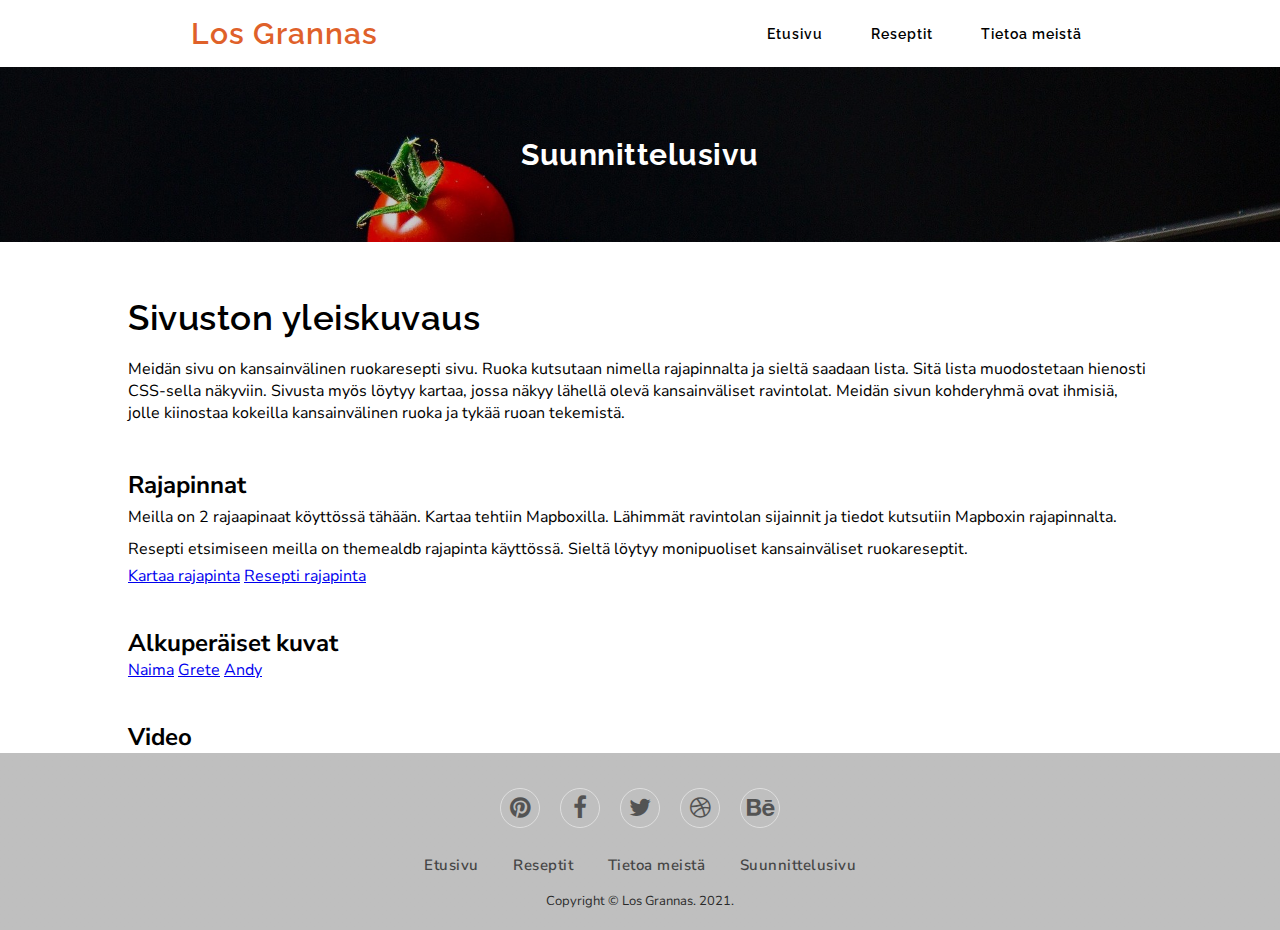
==== piilosivu.html @ 1188e4ca "Update piilosivu.html" ====
<!DOCTYPE html>
<html lang="fi">

<head>
    <meta charset="UTF-8">
    <meta http-equiv="X-UA-Compatible" content="IE=edge,chrome=1">
    <meta name="viewport" content="width=device-width, initial-scale=1.0">
    <title>Los Grannas - Ruokasivu</title>

    <!-- Icons -->
    <link rel="stylesheet" href="https://fonts.googleapis.com/icon?family=Material+Icons">
    <link rel="stylesheet" href="https://cdnjs.cloudflare.com/ajax/libs/font-awesome/4.7.0/css/font-awesome.min.css">

    <!-- Google Fonts -->
    <link rel="preconnect" href="https://fonts.googleapis.com">
    <link rel="preconnect" href="https://fonts.gstatic.com" crossorigin>
    <link href="https://fonts.googleapis.com/css2?family=Nunito+Sans:wght@300&family=Raleway:wght@300;700&display=swap"
        rel="stylesheet">

    <link href="lightbox2-2.11.3/dist/css/lightbox.css" rel="stylesheet">
    <link rel="stylesheet" type="text/css" href="css/piilosivu.css">
    <link rel="stylesheet" type="text/css" href="css/nav.css">
    <link rel="stylesheet" type="text/css" href="css/footer.css" />

</head>

<body>

    <!-- Navigation section -->
    <nav class="navbar">
        <header class="logo">Los Grannas</header>

        <a href="#" class="toggle-button">
            <div class="bar"></div>
            <div class="bar"></div>
            <div class="bar"></div>
        </a>

        <section class="navbar-links">
            <ul>
                <li><a href="index.html">Etusivu</a></li>
                <li><a href="resepti.html">Reseptit</a></li>
                <li><a href="tietoa_meista.html">Tietoa meistä</a></li>
            </ul>
        </section>
    </nav>

    <!-- Pääkuva -->
    <section class="banner-area">
        <section class="content-area">
            <section class="content">
                <h2>Suunnittelusivu</h2>
            </section>
        </section>
    </section>

    <main>
        <!-- Aloituskappale -->
        <section class="aloitus">
            <h1>Sivuston yleiskuvaus</h1>
            <p>
                Meidän sivu on kansainvälinen ruokaresepti sivu.
                Ruoka kutsutaan nimella rajapinnalta ja sieltä saadaan lista.
                Sitä lista muodostetaan hienosti CSS-sella näkyviin. Sivusta myös
                löytyy kartaa, jossa näkyy lähellä olevä kansainväliset ravintolat.
                Meidän sivun kohderyhmä ovat ihmisiä, jolle kiinostaa kokeilla
                kansainvälinen ruoka ja tykää ruoan tekemistä.
            </p>
        </section>
        <section class="aloitus">
            <h2>Rajapinnat</h2>
            <p>
                Meilla on 2 rajaapinaat köyttössä tähään. Kartaa tehtiin Mapboxilla.
                Lähimmät ravintolan sijainnit ja tiedot kutsutiin Mapboxin rajapinnalta.
            </p>
            <p>
                Resepti etsimiseen meilla on themealdb rajapinta käyttössä.
                Sieltä löytyy monipuoliset kansainväliset ruokareseptit.
            </p>

            <a href="https://docs.mapbox.com/mapbox-gl-js/api/">Kartaa rajapinta</a>
            <a href="https://www.themealdb.com/api.php">Resepti rajapinta</a>
        </section>

        <section class="aloitus">
            <h2>Alkuperäiset kuvat</h2>
            <a href="img/original img/Naima_Original.jpg">Naima</a>
            <a href="img/original img/Grete_Original.jpg">Grete</a>
            <a href="img/original img/Andy_Original.jpg">Andy</a>
        </section>

        <section class="aloitus">
            <h2>Video</h2>


        </section>


    </main>

    <!-- Footer section -->
    <footer>
        <section class="footer-content">
            <div class="some">
                <a href="https://www.pinterest.com/"><i class="fa fa-pinterest" aria-hidden="true"></i></a></li>
                <a href="https://www.facebook.com/"><i class="fa fa-facebook-f" aria-hidden="true"></i></a></li>
                <a href="https://www.twitter.com/"><i class="fa fa-twitter" aria-hidden="true"></i></a></li>
                <a href="https://dribbble.com/"><i class="fa fa-dribbble" aria-hidden="true"></i></a></li>
                <a href="https://www.behance.net/"><i class="fa fa-behance" aria-hidden="true"></i></a></li>
            </div>

            <ul class="list">
                <li>
                    <a href="index.html">Etusivu</a>
                </li>
                <li>
                    <a href="resepti.html">Reseptit</a>
                </li>
                <li>
                    <a href="tietoa_meista.html">Tietoa meistä</a>
                </li>
                <li>
                    <a href="piilosivu.html">Suunnittelusivu</a>
                </li>
            </ul>
            <p class="copyright">
                Copyright &copy; Los Grannas. 2021.
            </p>
        </section>
    </footer>
    <script src="js/nav.js"></script>
</body>

</html>
---- css/piilosivu.css ----
* {
  margin: 0px;
  padding: 0px;
  box-sizing: border-box;
}

body {
  font-family: "Nunito Sans", sans-serif;
}

.banner-area {
  width: 100%;
  height: auto;
  background: linear-gradient(rgba(0, 0, 0, 0.2), rgba(0, 0, 0, 0.2)),
    url(../img/spaghetti.jpg);
  background-repeat: no-repeat;
  background-size: cover;
  background-position: top center;
}

.content {
  text-align: center;
}
.content h2 {
  color: white;
  font-size: 30px;
  font-family: "Raleway", sans-serif;
  letter-spacing: 0.5px;
  padding: 70px;
}
.content-area {
  display: flex;
  justify-content: center;
  align-items: center;
}

h1 {
  font-family: "Raleway", sans-serif;
  font-size: 35px;
  letter-spacing: 0.5px;
  font-weight: 600;
  padding: 15px 8px;
}

/*----- Aloituskappale ----*/
.aloitus {
  width: 80%;
  margin: auto;
  text-align: left;
  padding-top: 40px;
  
}

.aloitus h1{
  padding-left: 0;
}

.aloitus p{
  padding: 5px;
   padding-left: 0;
}
---- css/nav.css ----
/* Nav styles */
.navbar {
  display: flex;
  justify-content: space-around;
  align-items: center;
  background-color: #fff;
  color: #000;
  font-family: "Raleway", sans-serif;
}

.logo {
  color: #df612a;
  font-size: 30px;
  letter-spacing: 1px;
  margin: 1rem;
  font-weight: 600;
}

.navbar-links ul {
  margin: 0;
  padding: 0;
  display: flex;
}

.navbar-links li {
  list-style: none;
}

.navbar-links li a {
  text-decoration: none;
  font-size: 14px;
  letter-spacing: 1px;
  color: #000;
  font-weight: 600;
  padding: 1.5rem;
  display: block;
}

.navbar-links a.active {
  color: #df612a;
}

.navbar-links a:hover {
  color: #df612a;
}

.toggle-button {
  position: absolute;
  top: 1.5rem;
  right: 1rem;
  display: none;
  flex-direction: column;
  justify-content: space-between;
  width: 30px;
  height: 21px;
}

.toggle-button .bar {
  height: 3px;
  width: 100%;
  background-color: #000;
  border-radius: 10px;
}

@media screen and (max-width: 658px) {
  .toggle-button {
    display: flex;
  }

  .navbar-links {
    display: none;
    width: 100%;
  }

  .navbar {
    flex-direction: column;
    align-items: flex-start;
  }

  .navbar-links ul {
    width: 100%;
    flex-direction: column;
  }

  .navbar-links li {
    text-align: center;
  }

  .navbar-links li a {
    padding: 0.5rem 1rem;
  }

  .navbar-links.active {
    display: flex;
  }
}
---- css/footer.css ----
footer {
  background: linear-gradient(
    rgba(151, 151, 151, 0.616),
    rgba(151, 151, 151, 0.616)
  );
  text-align: center;
}

.footer-content {
  margin-top: auto;
  bottom: 0;
  left: 0;
  right: 0;
  padding: 20px 0;
}

.some {
  text-align: center;
  margin-top: 15px;
  padding-bottom: 25px;
  color: rgb(0, 0, 0);
  opacity: 0.75;
}

.some a {
  font-size: 24px;
  color: inherit;
  border: 1px solid rgba(255, 255, 255, 0.89);
  width: 40px;
  height: 40px;
  line-height: 38px;
  display: inline-block;
  text-align: center;
  border-radius: 50%;
  margin: 0 8px;
  opacity: 0.75;
}

.some a:hover {
  opacity: 0.5;
}

.footer-content ul {
  margin-top: 0;
  padding: 0;
  list-style-type: none;
  font-size: 15px;
  letter-spacing: 0.5px;
  font-weight: 600;
  line-height: 1.6;
  margin-bottom: 0;
  text-align: center;
  opacity: 0.8;
}

.footer-content ul li a {
  color: inherit;
  text-decoration: none;
  opacity: 0.8;
}

.footer-content ul li {
  display: inline-block;
  padding: 0 15px;
}

.footer-content ul li a:hover {
  color: #df612a;
}

.footer-content .copyright {
  margin-top: 15px;
  text-align: center;
  font-size: 13px;
  font-family: "Nunito Sans", sans-serif;
  opacity: 0.79;
}
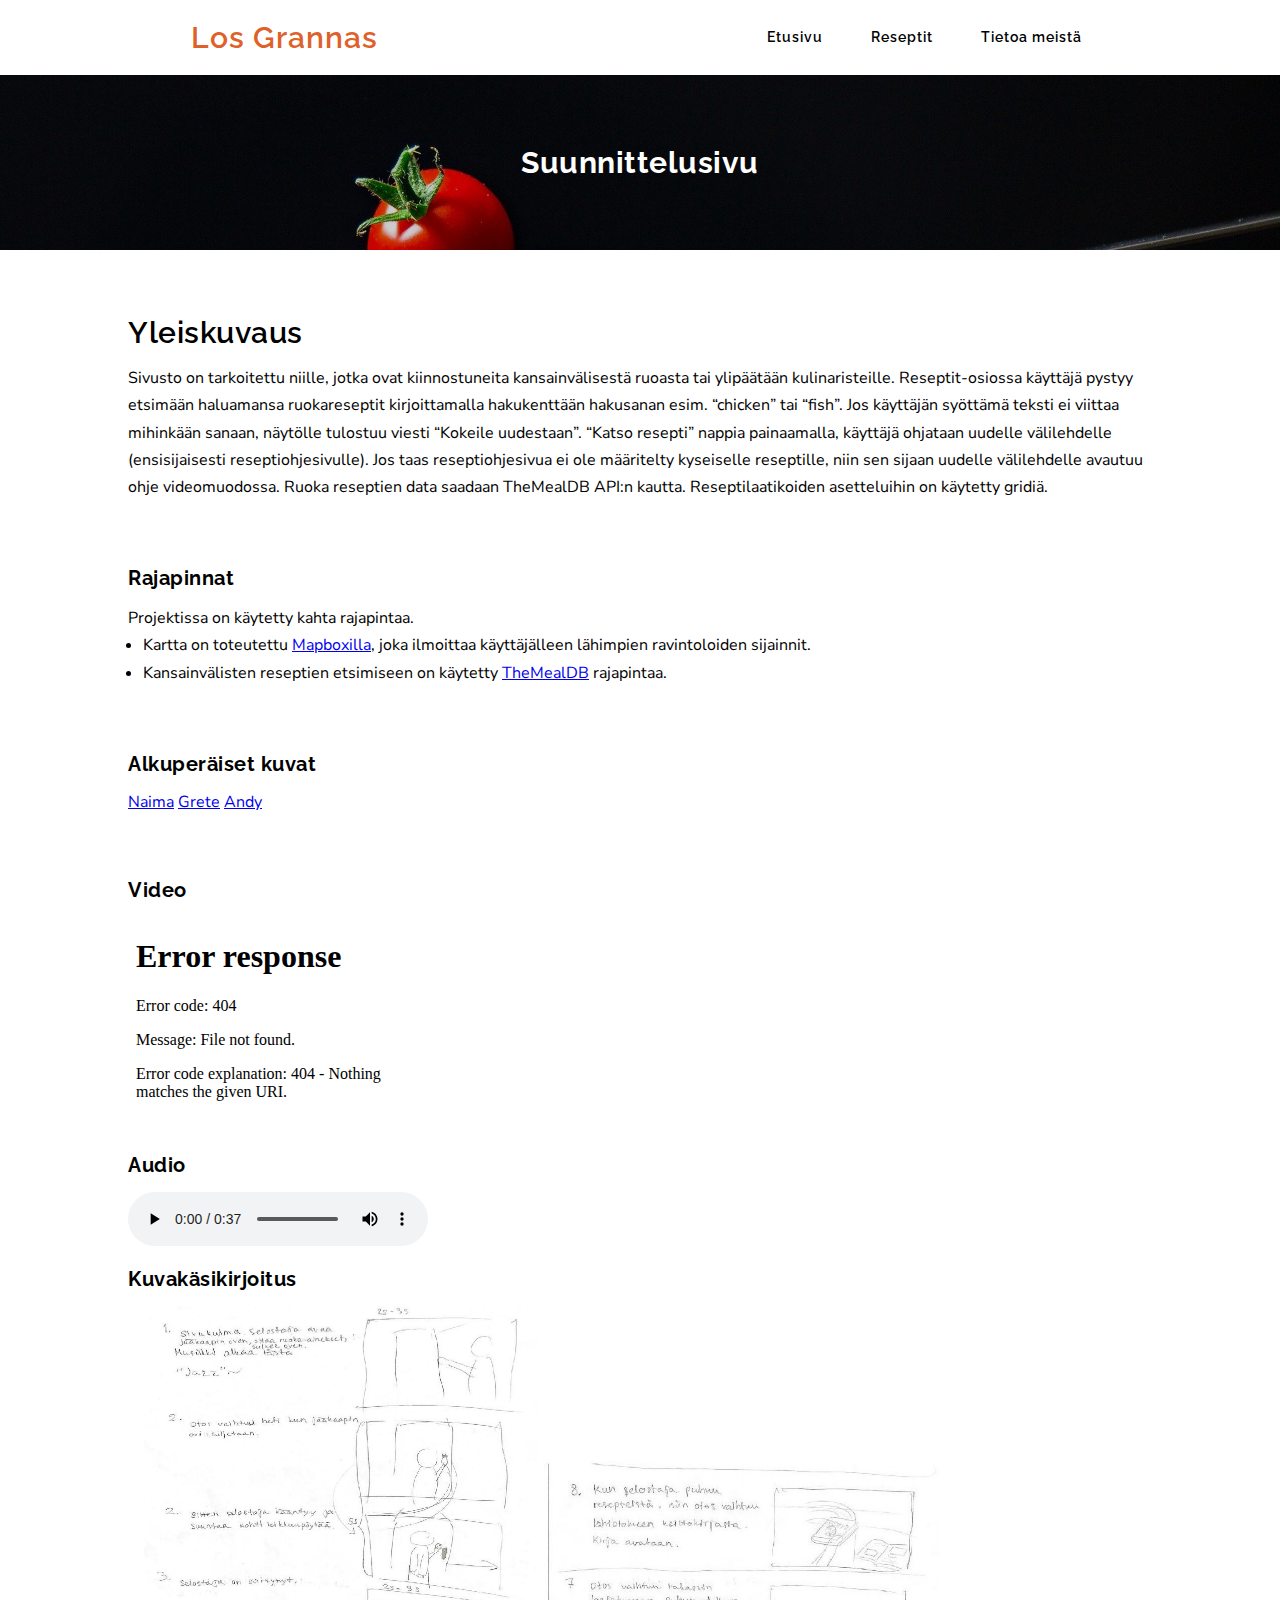
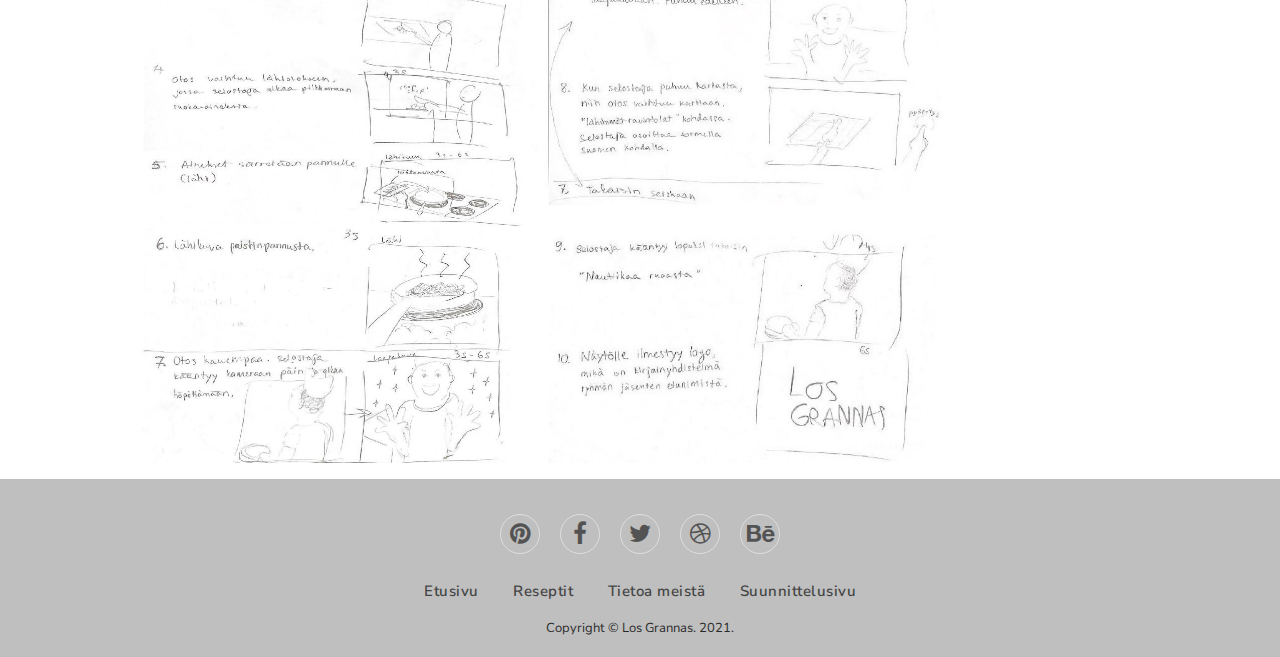
==== commit 7c3058d5: "piilosivu updated" ====
--- a/piilosivu.html
+++ b/piilosivu.html
@@ -57,29 +57,37 @@
     <main>
         <!-- Aloituskappale -->
         <section class="aloitus">
-            <h1>Sivuston yleiskuvaus</h1>
+            <h1>Yleiskuvaus</h1>
             <p>
-                Meidän sivu on kansainvälinen ruokaresepti sivu.
-                Ruoka kutsutaan nimella rajapinnalta ja sieltä saadaan lista.
-                Sitä lista muodostetaan hienosti CSS-sella näkyviin. Sivusta myös
-                löytyy kartaa, jossa näkyy lähellä olevä kansainväliset ravintolat.
-                Meidän sivun kohderyhmä ovat ihmisiä, jolle kiinostaa kokeilla
-                kansainvälinen ruoka ja tykää ruoan tekemistä.
+                Sivusto on tarkoitettu niille, jotka ovat kiinnostuneita kansainvälisestä ruoasta tai ylipäätään
+                kulinaristeille.
+                Reseptit-osiossa käyttäjä pystyy etsimään haluamansa ruokareseptit kirjoittamalla hakukenttään hakusanan
+                esim. “chicken”
+                tai “fish”. Jos käyttäjän syöttämä teksti ei viittaa mihinkään sanaan, näytölle tulostuu viesti “Kokeile
+                uudestaan”.
+                “Katso resepti” nappia painaamalla, käyttäjä ohjataan uudelle välilehdelle (ensisijaisesti
+                reseptiohjesivulle). Jos taas
+                reseptiohjesivua ei ole määritelty kyseiselle reseptille, niin sen sijaan uudelle välilehdelle avautuu
+                ohje
+                videomuodossa. Ruoka reseptien data saadaan TheMealDB API:n kautta. Reseptilaatikoiden asetteluihin on
+                käytetty gridiä.
+
             </p>
         </section>
         <section class="aloitus">
             <h2>Rajapinnat</h2>
-            <p>
-                Meilla on 2 rajaapinaat köyttössä tähään. Kartaa tehtiin Mapboxilla.
-                Lähimmät ravintolan sijainnit ja tiedot kutsutiin Mapboxin rajapinnalta.
-            </p>
-            <p>
-                Resepti etsimiseen meilla on themealdb rajapinta käyttössä.
-                Sieltä löytyy monipuoliset kansainväliset ruokareseptit.
-            </p>
-
-            <a href="https://docs.mapbox.com/mapbox-gl-js/api/">Kartaa rajapinta</a>
-            <a href="https://www.themealdb.com/api.php">Resepti rajapinta</a>
+            <p>Projektissa on käytetty kahta rajapintaa.</p>
+            <ul>
+                <li>Kartta on toteutettu <a href="https://docs.mapbox.com/mapbox-gl-js/api/">Mapboxilla</a>, joka
+                    ilmoittaa
+                    käyttäjälleen
+                    lähimpien
+                    ravintoloiden sijainnit.</li>
+                <li>
+                    Kansainvälisten reseptien etsimiseen on käytetty <a
+                        href="https://www.themealdb.com/api.php">TheMealDB</a>
+                    rajapintaa.</li>
+            </ul>
         </section>
 
         <section class="aloitus">
@@ -91,11 +99,19 @@
 
         <section class="aloitus">
             <h2>Video</h2>
-
-
+            <iframe width="auto" height="215" src="video/versio1.mp4" title="YouTube video player" frameborder="0"
+                allow="accelerometer; autoplay; clipboard-write; encrypted-media; gyroscope; picture-in-picture"
+                allowfullscreen></iframe>
+            <h2>Audio</h2>
+            <audio controls="">
+                <source src="piilo/video_aani.m4a" type="audio/mpeg">
+            </audio>
+            <h2>Kuvakäsikirjoitus</h2>
+            <figure>
+                <img src="piilo/Kuvakasikirjoitus1 rajattu.jpg" alt=""><img src="piilo/Kuvakasikirjoitus2 rajattu.jpg"
+                    alt="">
+            </figure>
         </section>
-
-
     </main>
 
     <!-- Footer section -->
--- a/css/piilosivu.css
+++ b/css/piilosivu.css
@@ -47,15 +47,42 @@
   width: 80%;
   margin: auto;
   text-align: left;
-  padding-top: 40px;
-  
+  padding-top: 50px;
 }
 
-.aloitus h1{
+.aloitus h1 {
   padding-left: 0;
+  font-size: 30px;
 }
 
-.aloitus p{
-  padding: 5px;
-   padding-left: 0;
-}+.aloitus h2 {
+  font-family: "Raleway", sans-serif;
+  padding: 15px 8px;
+  padding-left: 0;
+  letter-spacing: 0.5px;
+  font-size: 20px;
+}
+
+.aloitus p {
+  margin: auto;
+  line-height: 1.7em;
+}
+
+ul {
+  padding-left: 15px;
+}
+
+li {
+  padding-left: 0;
+  line-height: 1.7em;
+}
+
+figure {
+  padding-bottom: 10px;
+}
+
+img {
+  max-width: 40%;
+  width: auto;
+  height: auto;
+}
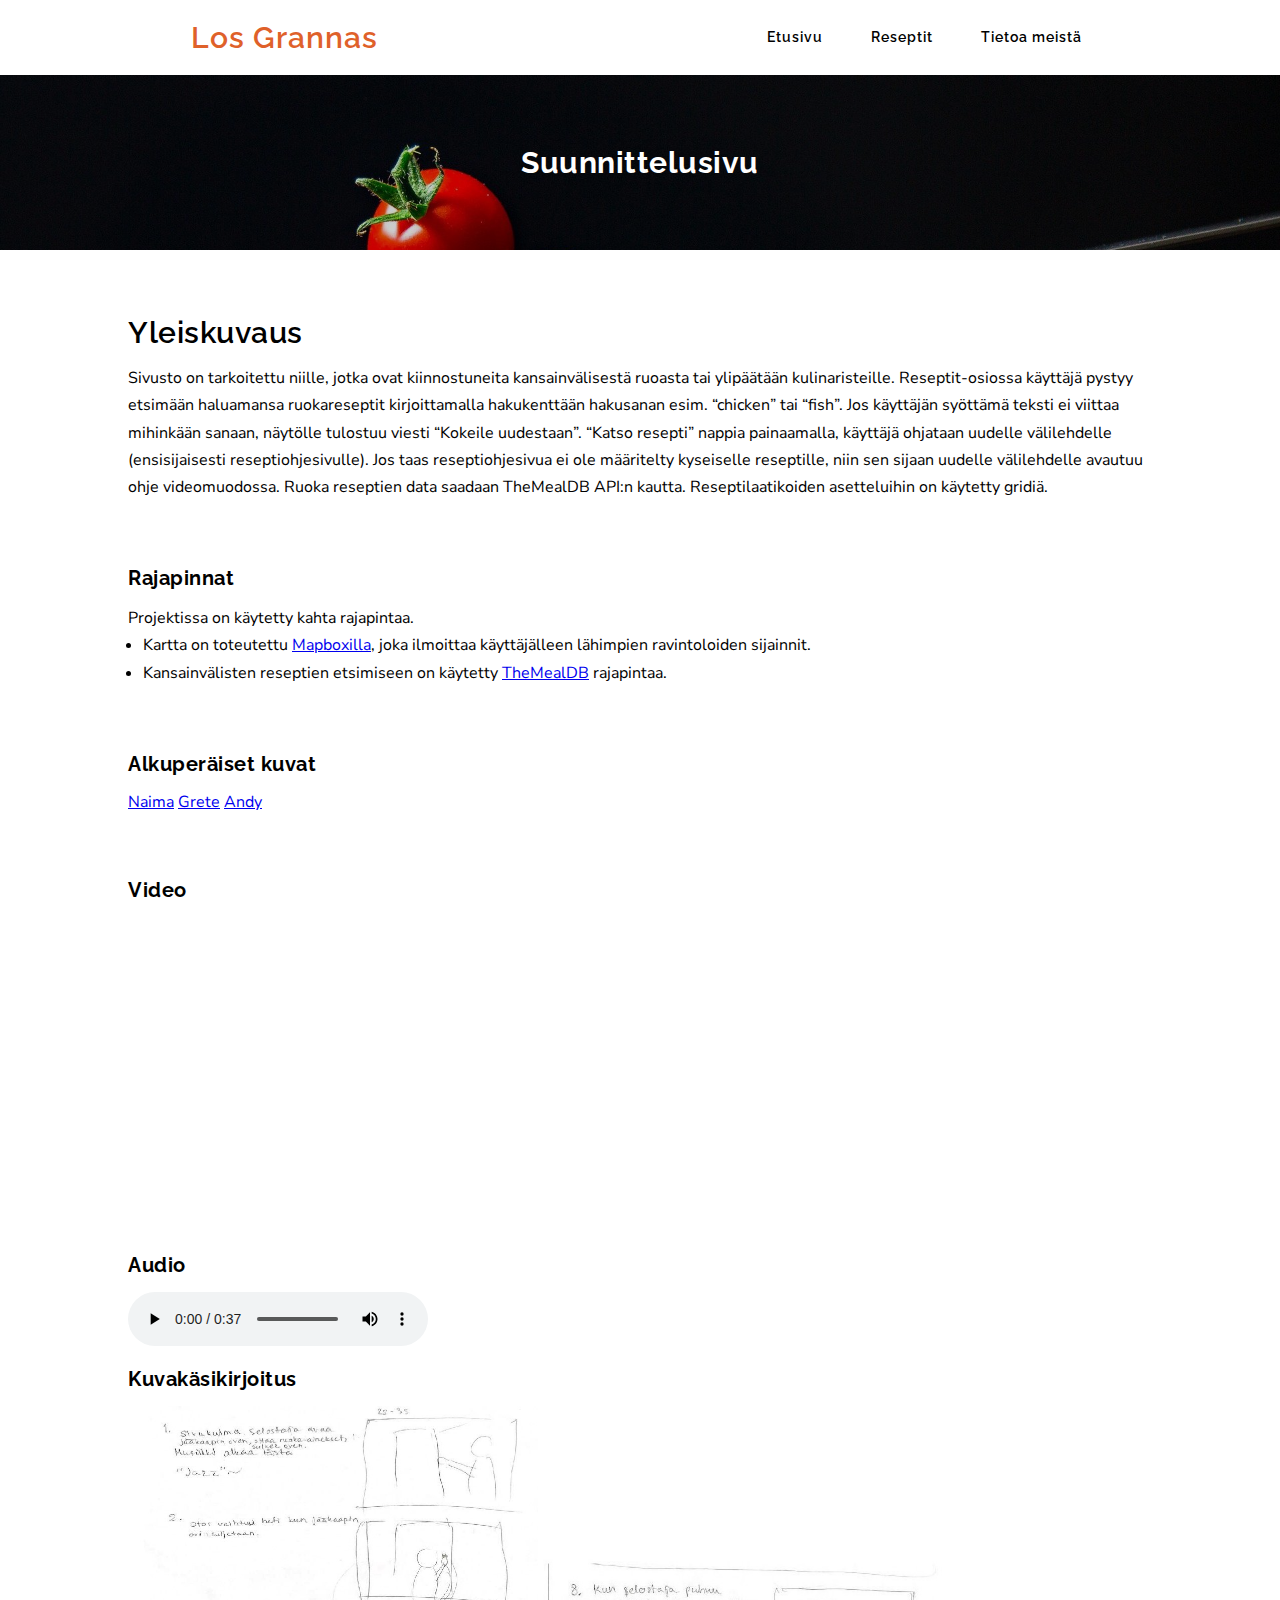
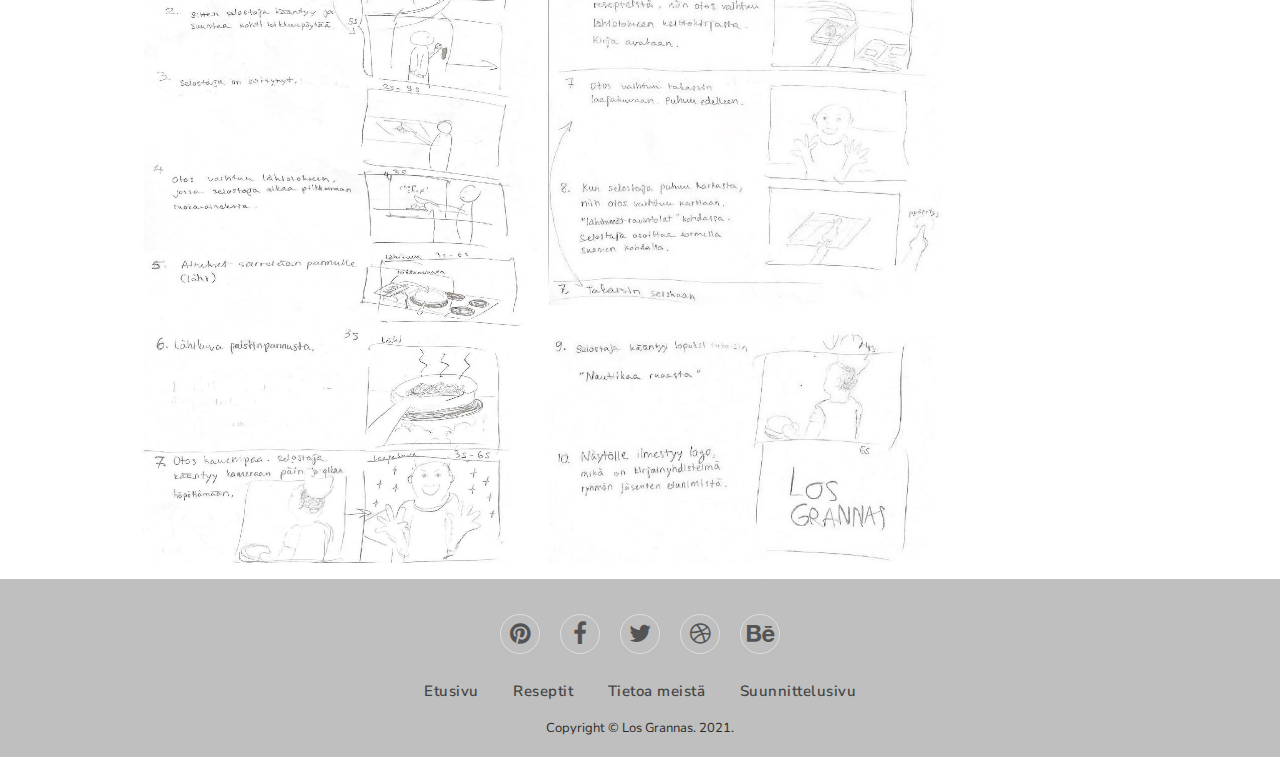
==== commit 1e616b24: "video added" ====
--- a/piilosivu.html
+++ b/piilosivu.html
@@ -99,7 +99,8 @@
 
         <section class="aloitus">
             <h2>Video</h2>
-            <iframe width="auto" height="215" src="video/versio1.mp4" title="YouTube video player" frameborder="0"
+            <iframe width="560" height="315" src="https://www.youtube.com/embed/qBYG0OqH1C0"
+                title="YouTube video player" frameborder="0"
                 allow="accelerometer; autoplay; clipboard-write; encrypted-media; gyroscope; picture-in-picture"
                 allowfullscreen></iframe>
             <h2>Audio</h2>
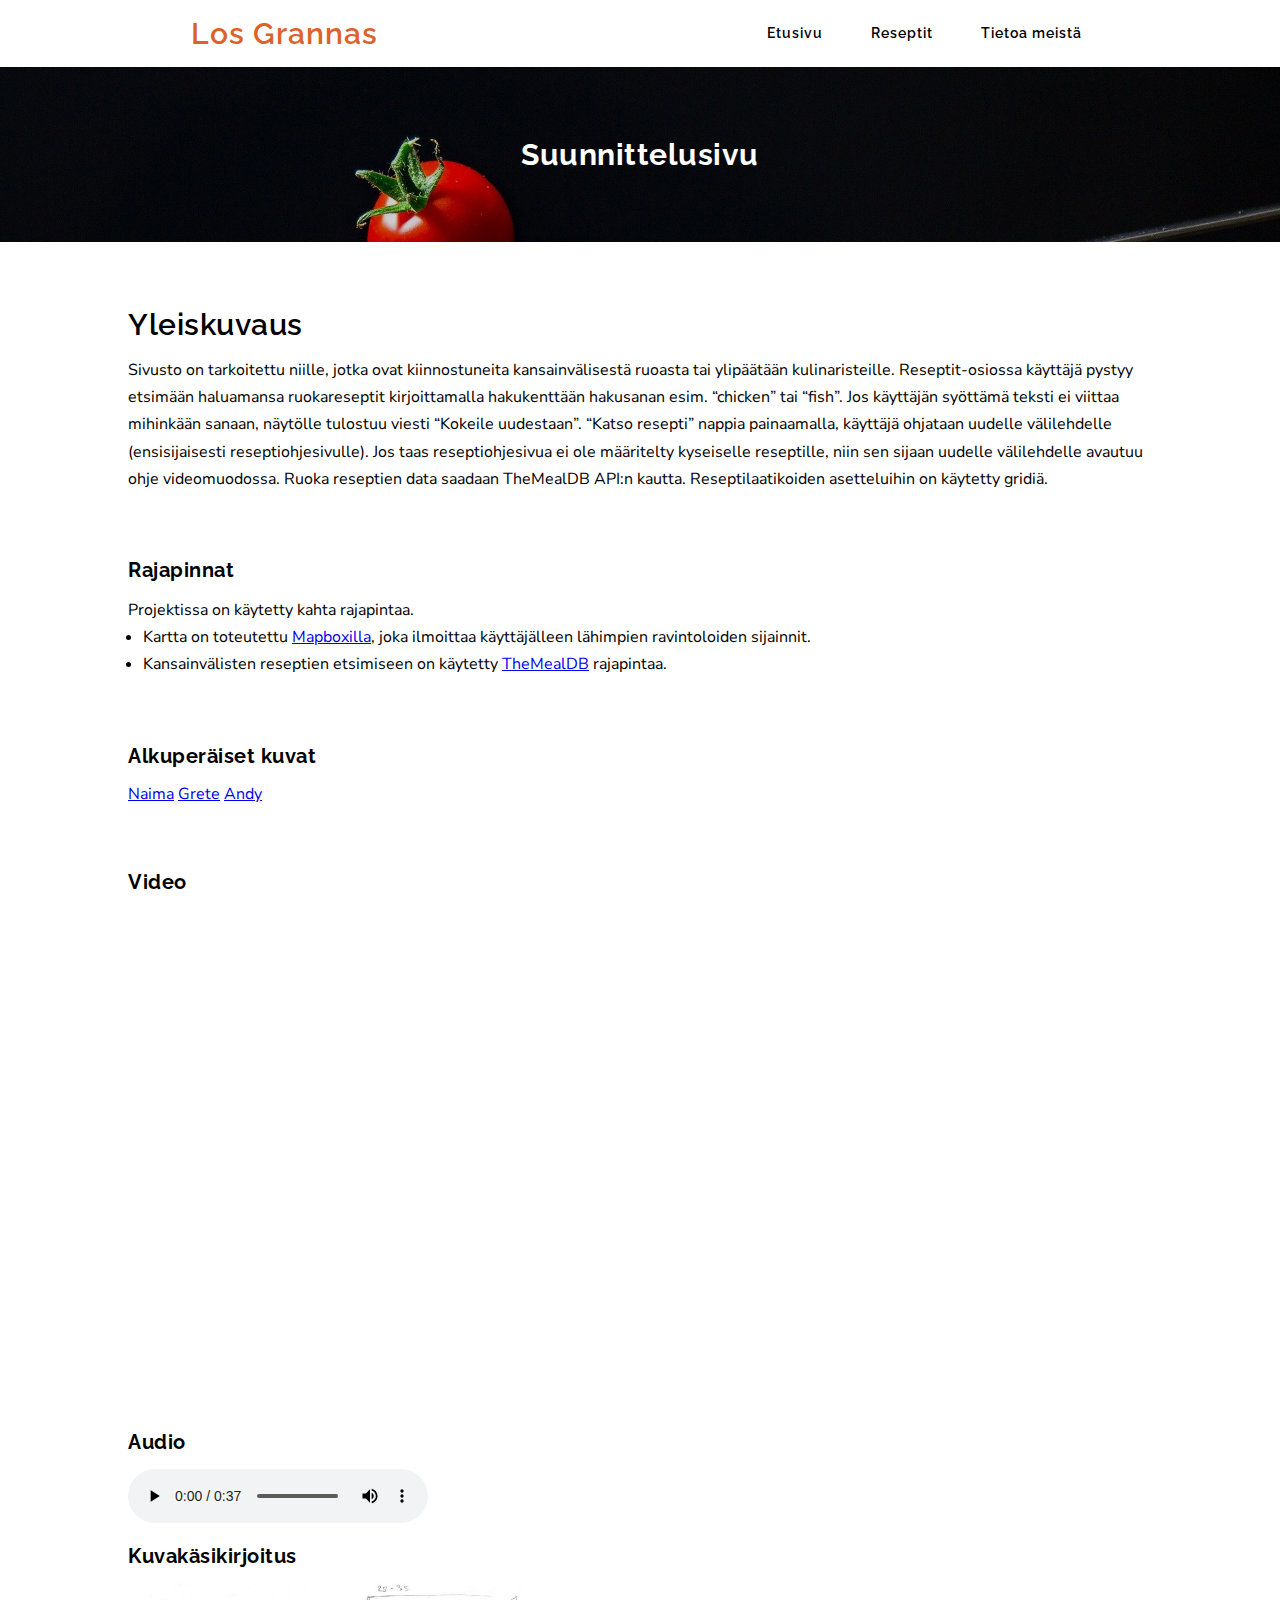
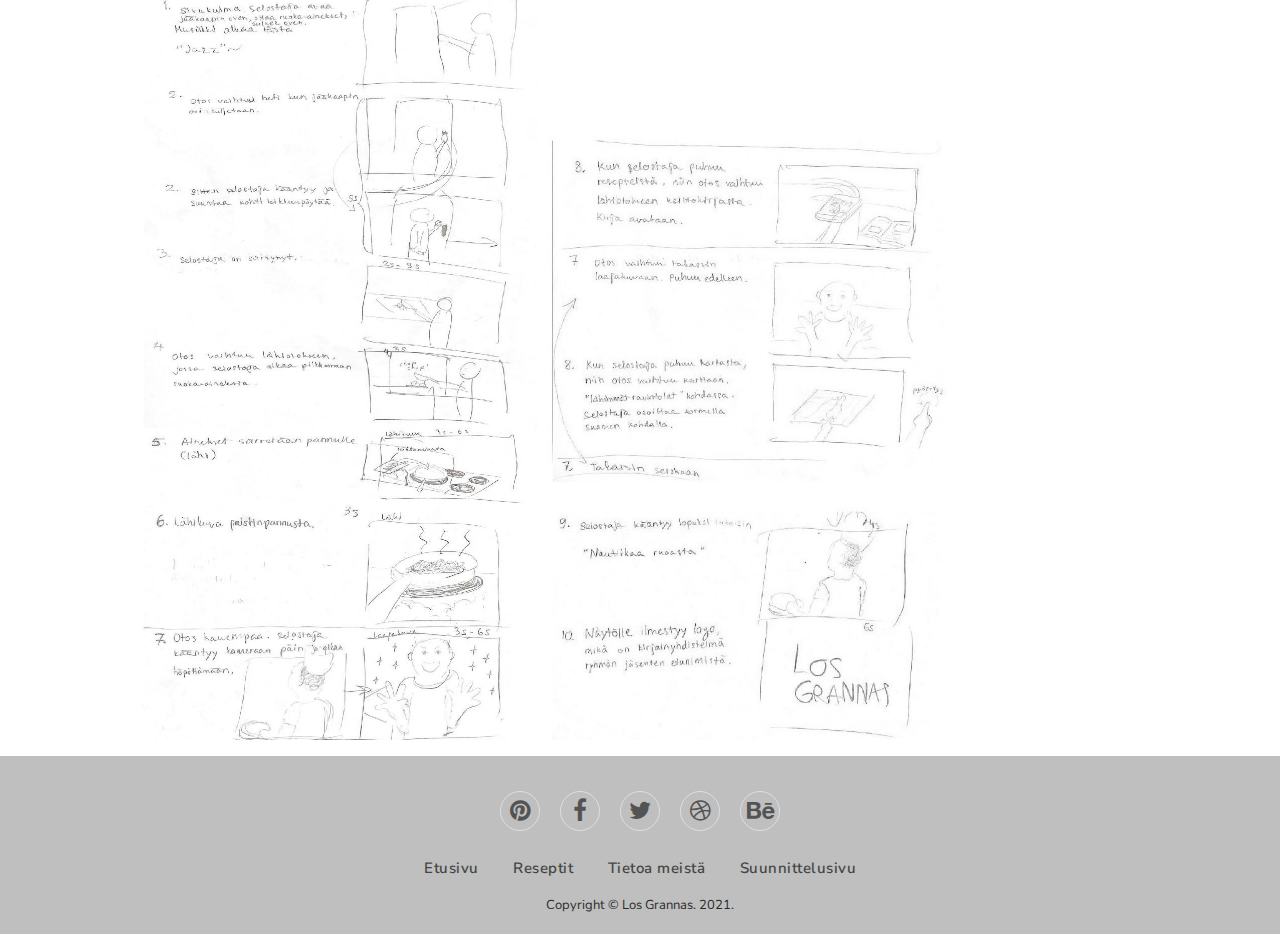
==== commit 00d14469: "small changes done" ====
--- a/piilosivu.html
+++ b/piilosivu.html
@@ -99,8 +99,8 @@
 
         <section class="aloitus">
             <h2>Video</h2>
-            <iframe width="560" height="315" src="https://www.youtube.com/embed/qBYG0OqH1C0"
-                title="YouTube video player" frameborder="0"
+            <iframe style="width: 100%;  height:500px; max-width: 1000px;"
+                src="https://www.youtube.com/embed/qBYG0OqH1C0" title="YouTube video player" frameborder="0"
                 allow="accelerometer; autoplay; clipboard-write; encrypted-media; gyroscope; picture-in-picture"
                 allowfullscreen></iframe>
             <h2>Audio</h2>
@@ -109,8 +109,12 @@
             </audio>
             <h2>Kuvakäsikirjoitus</h2>
             <figure>
-                <img src="piilo/Kuvakasikirjoitus1 rajattu.jpg" alt=""><img src="piilo/Kuvakasikirjoitus2 rajattu.jpg"
-                    alt="">
+                <a href="/piilo/Kuvakasikirjoitus1 rajattu.jpg"><img src="piilo/Kuvakasikirjoitus1 rajattu.jpg"
+                        alt=""></a>
+                <a href="/piilo/Kuvakasikirjoitus2 rajattu.jpg">
+                    <img src="piilo/Kuvakasikirjoitus2 rajattu.jpg" alt="">
+                </a>
+
             </figure>
         </section>
     </main>
--- a/css/piilosivu.css
+++ b/css/piilosivu.css
@@ -86,3 +86,4 @@
   width: auto;
   height: auto;
 }
+
--- a/css/nav.css
+++ b/css/nav.css
@@ -33,7 +33,7 @@
   color: #000;
   font-weight: 600;
   padding: 1.5rem;
-  display: block;
+  display: inline;
 }
 
 .navbar-links a.active {
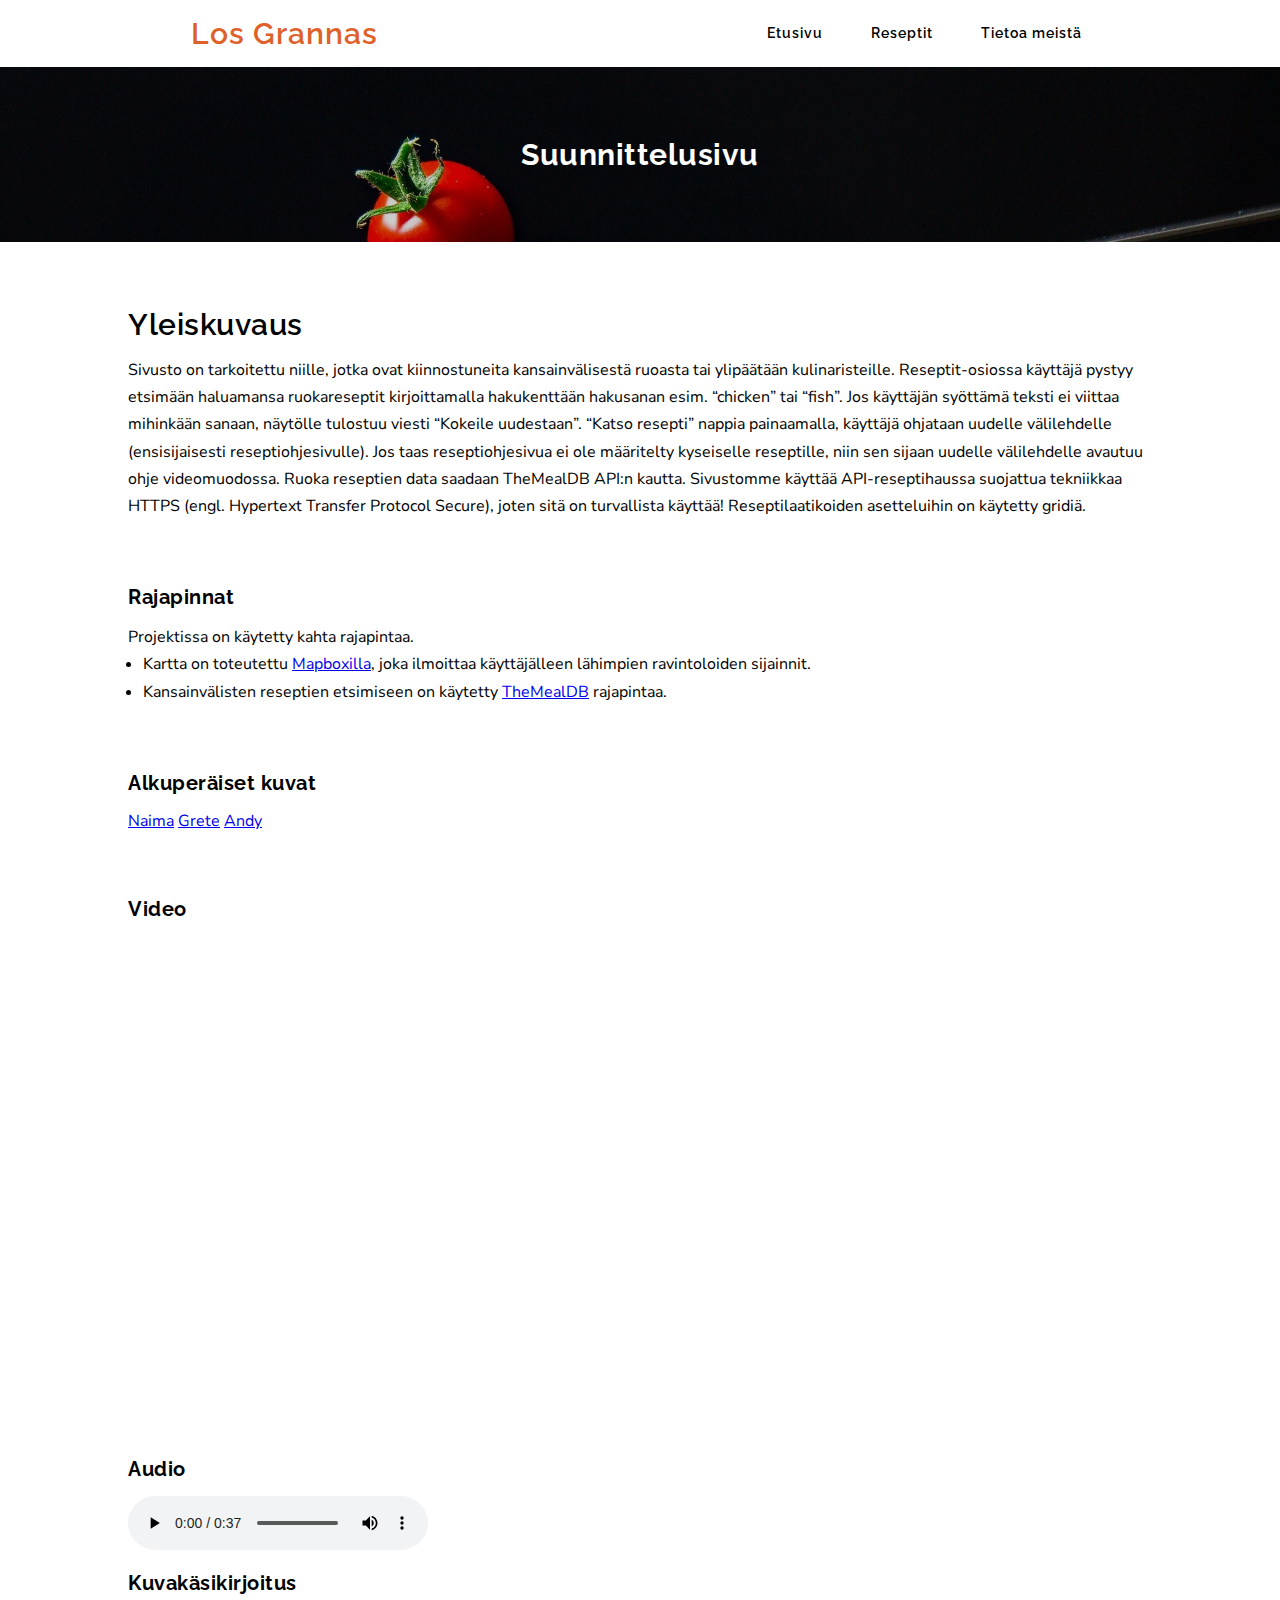
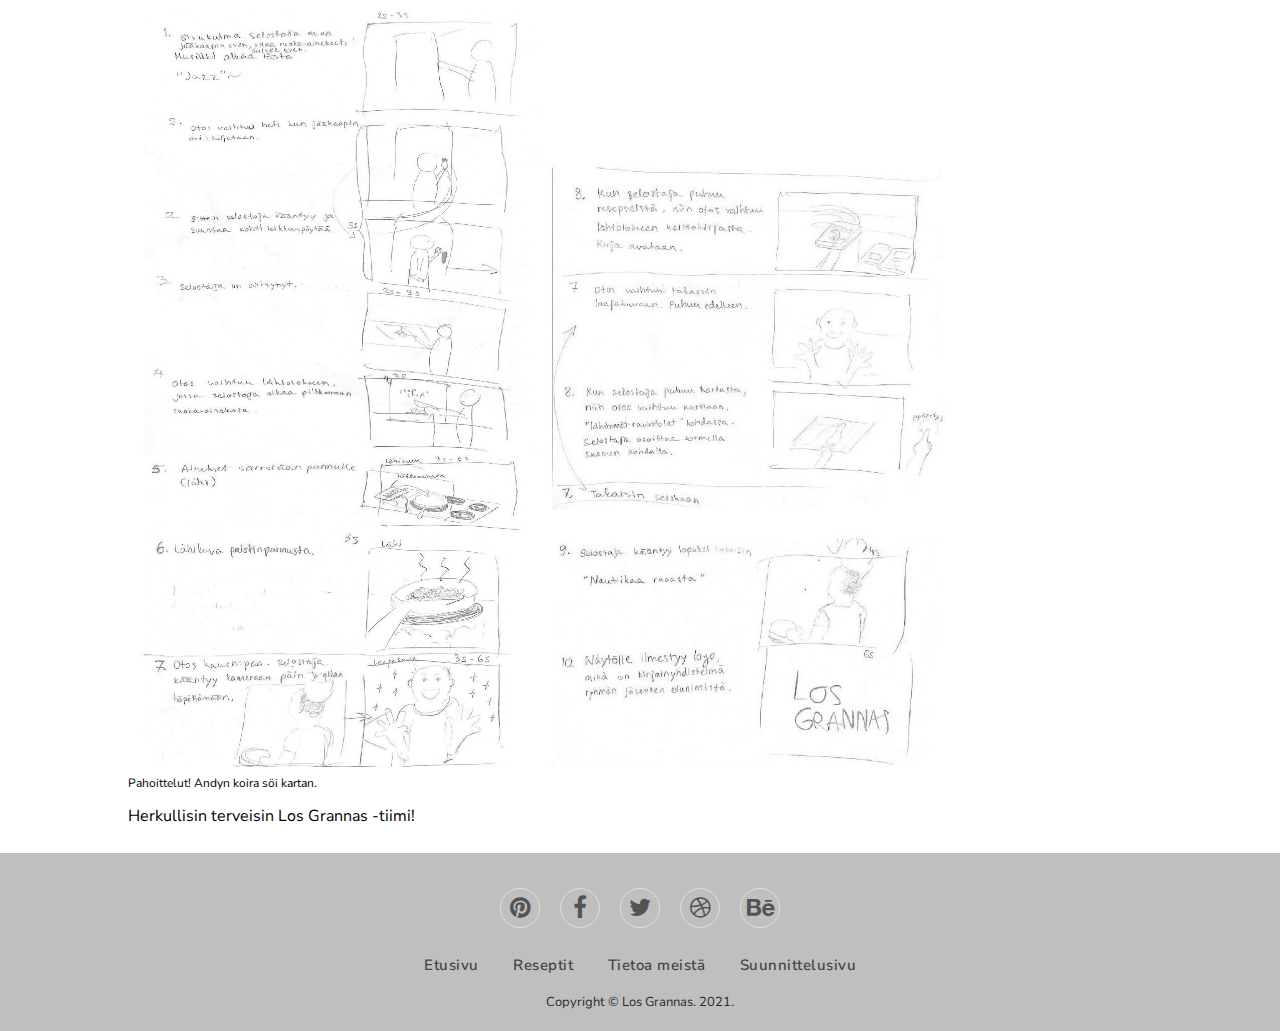
==== commit 329ac336: "piilosivu updated, figcaption" ====
--- a/piilosivu.html
+++ b/piilosivu.html
@@ -69,9 +69,10 @@
                 reseptiohjesivulle). Jos taas
                 reseptiohjesivua ei ole määritelty kyseiselle reseptille, niin sen sijaan uudelle välilehdelle avautuu
                 ohje
-                videomuodossa. Ruoka reseptien data saadaan TheMealDB API:n kautta. Reseptilaatikoiden asetteluihin on
+                videomuodossa. Ruoka reseptien data saadaan TheMealDB API:n kautta. Sivustomme käyttää API-reseptihaussa
+                suojattua tekniikkaa HTTPS (engl. Hypertext Transfer Protocol Secure), joten sitä
+                on turvallista käyttää! Reseptilaatikoiden asetteluihin on
                 käytetty gridiä.
-
             </p>
         </section>
         <section class="aloitus">
@@ -99,7 +100,7 @@
 
         <section class="aloitus">
             <h2>Video</h2>
-            <iframe style="width: 100%;  height:500px; max-width: 1000px;"
+            <iframe style="width: 100%; height:500px; max-width: 1000px;"
                 src="https://www.youtube.com/embed/qBYG0OqH1C0" title="YouTube video player" frameborder="0"
                 allow="accelerometer; autoplay; clipboard-write; encrypted-media; gyroscope; picture-in-picture"
                 allowfullscreen></iframe>
@@ -114,8 +115,9 @@
                 <a href="/piilo/Kuvakasikirjoitus2 rajattu.jpg">
                     <img src="piilo/Kuvakasikirjoitus2 rajattu.jpg" alt="">
                 </a>
-
+                <figcaption>Pahoittelut! Andyn koira söi kartan.</figcaption>
             </figure>
+            <p>Herkullisin terveisin Los Grannas -tiimi!</p><br>
         </section>
     </main>
 
--- a/css/piilosivu.css
+++ b/css/piilosivu.css
@@ -87,3 +87,8 @@
   height: auto;
 }
 
+figcaption {
+  margin: auto;
+  font-size: 12px;
+  line-height: 1.7em;
+}
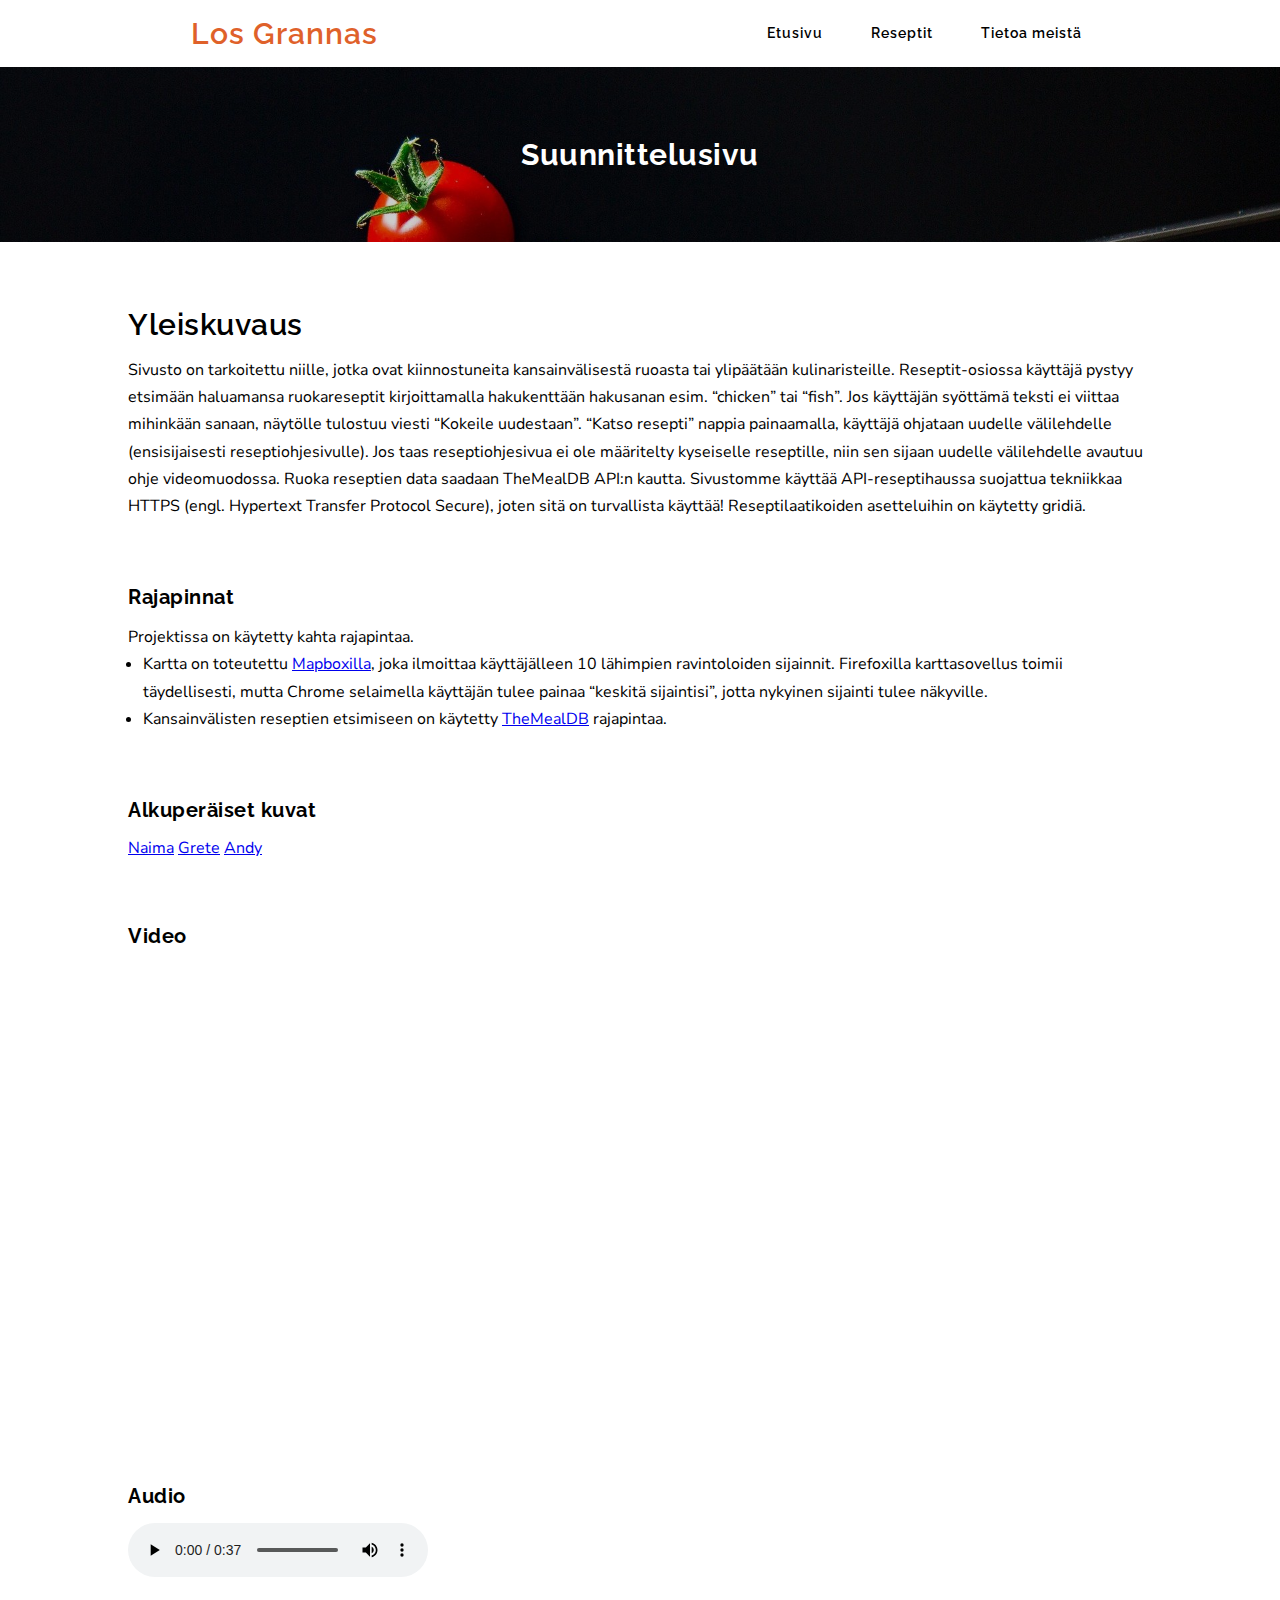
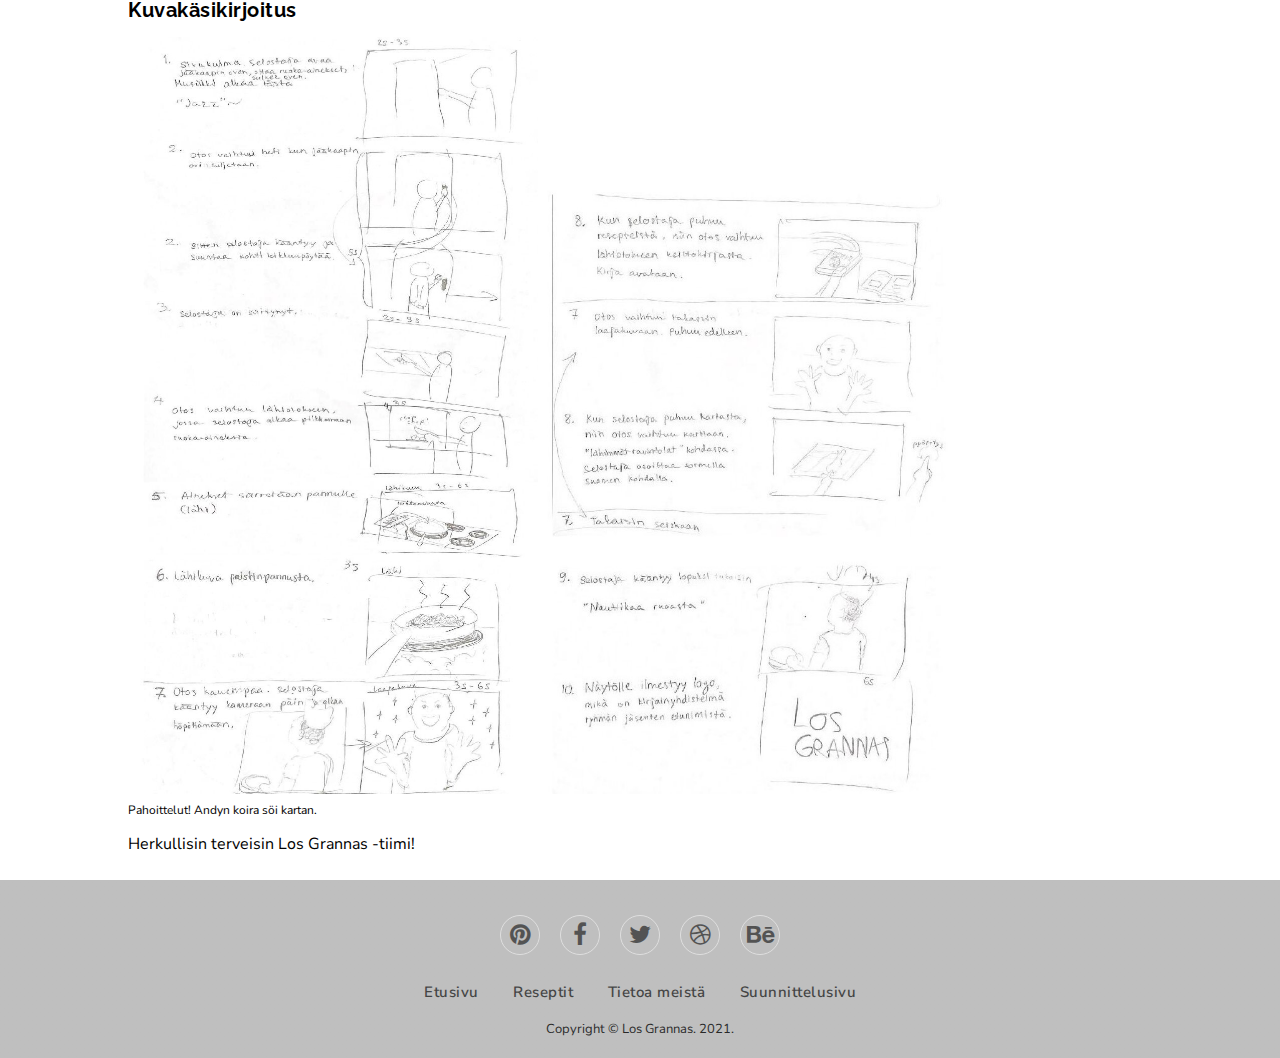
==== commit fc2fafff: "piilosivu kartta info" ====
--- a/piilosivu.html
+++ b/piilosivu.html
@@ -80,10 +80,10 @@
             <p>Projektissa on käytetty kahta rajapintaa.</p>
             <ul>
                 <li>Kartta on toteutettu <a href="https://docs.mapbox.com/mapbox-gl-js/api/">Mapboxilla</a>, joka
-                    ilmoittaa
-                    käyttäjälleen
-                    lähimpien
-                    ravintoloiden sijainnit.</li>
+                    ilmoittaa käyttäjälleen 10 lähimpien ravintoloiden sijainnit. Firefoxilla karttasovellus toimii
+                    täydellisesti,
+                    mutta Chrome selaimella käyttäjän tulee painaa “keskitä sijaintisi”, jotta nykyinen sijainti tulee
+                    näkyville.</li>
                 <li>
                     Kansainvälisten reseptien etsimiseen on käytetty <a
                         href="https://www.themealdb.com/api.php">TheMealDB</a>
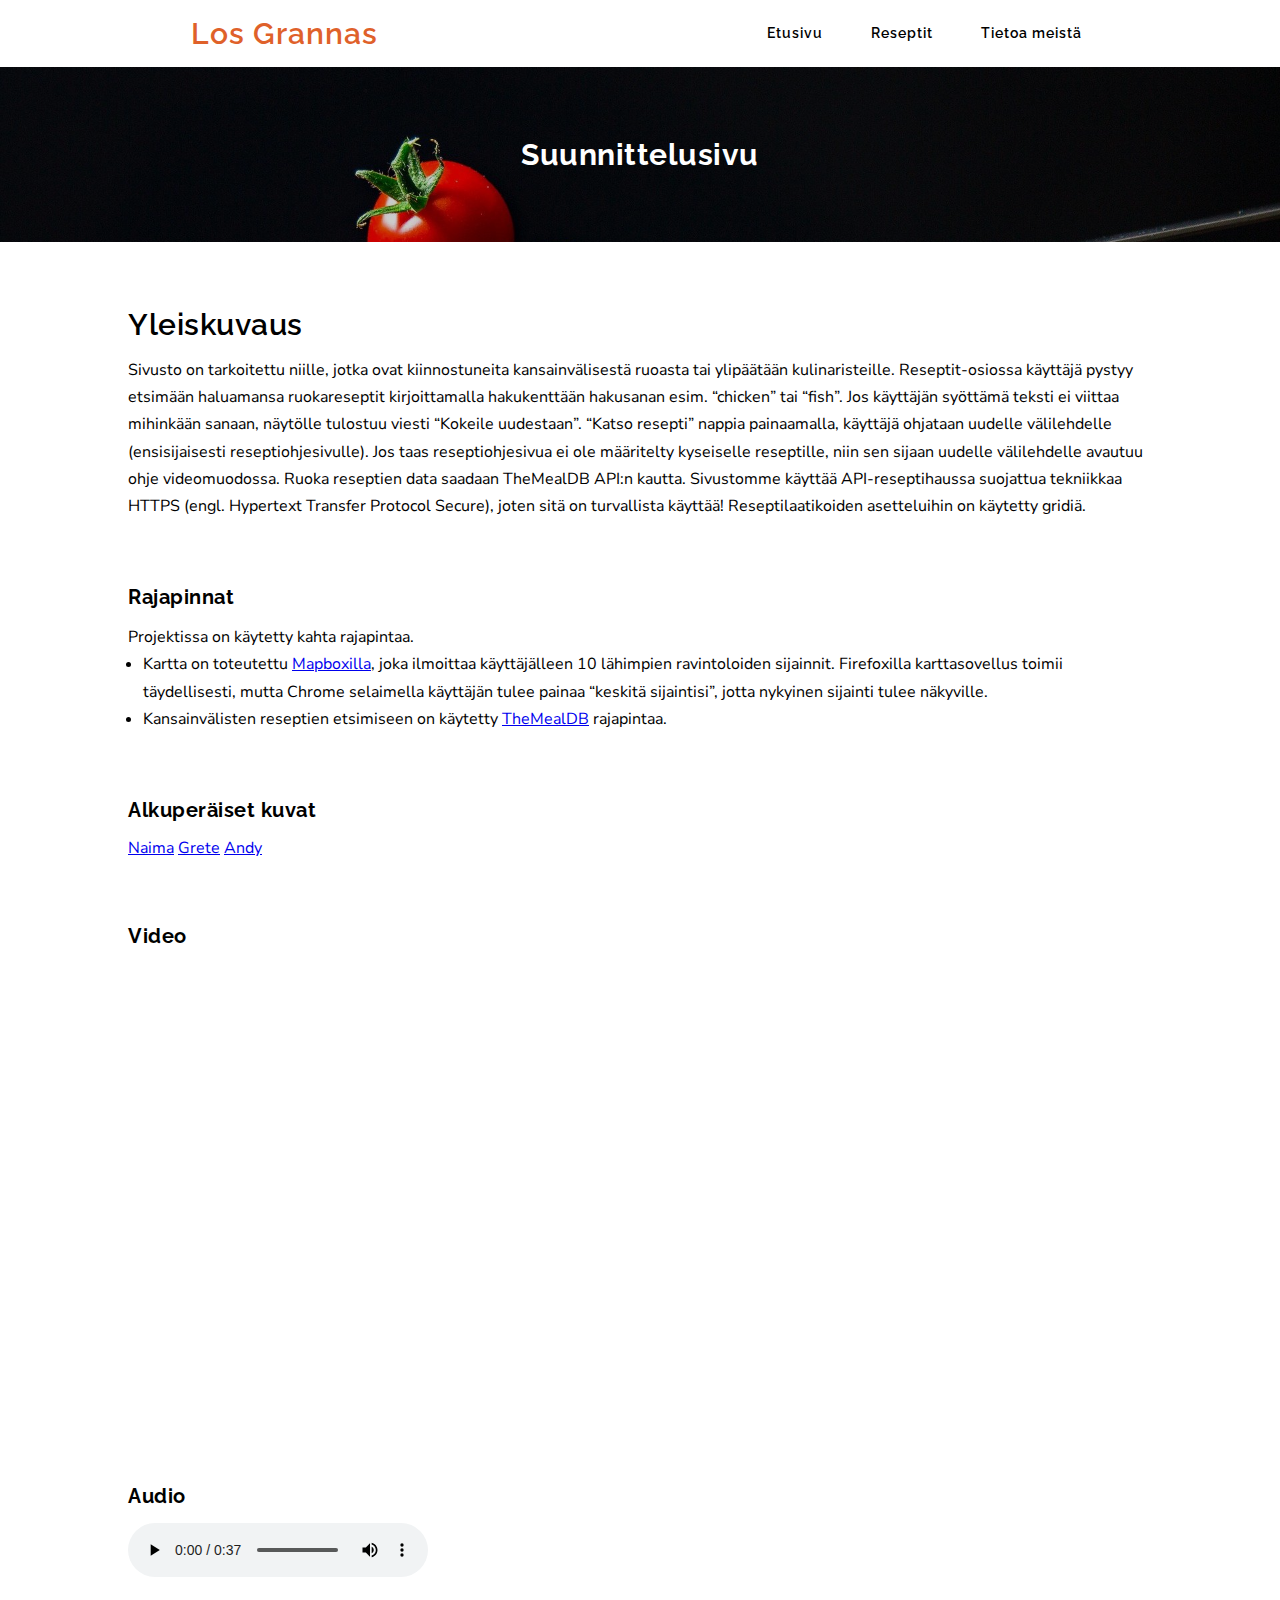
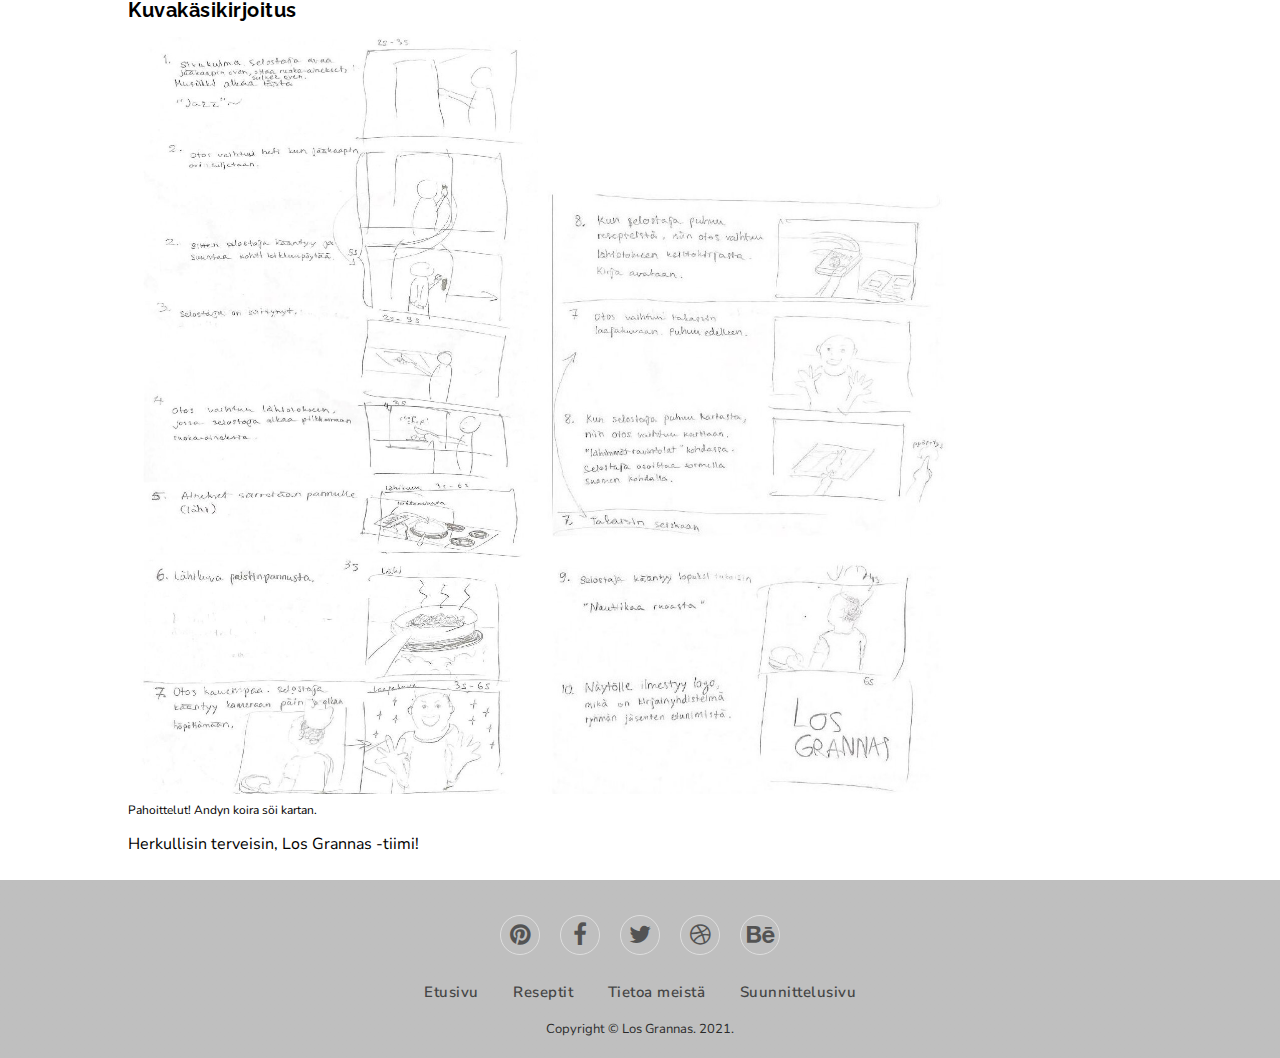
==== commit 0e19a141: "dot" ====
--- a/piilosivu.html
+++ b/piilosivu.html
@@ -117,7 +117,7 @@
                 </a>
                 <figcaption>Pahoittelut! Andyn koira söi kartan.</figcaption>
             </figure>
-            <p>Herkullisin terveisin Los Grannas -tiimi!</p><br>
+            <p>Herkullisin terveisin, Los Grannas -tiimi!</p><br>
         </section>
     </main>
 
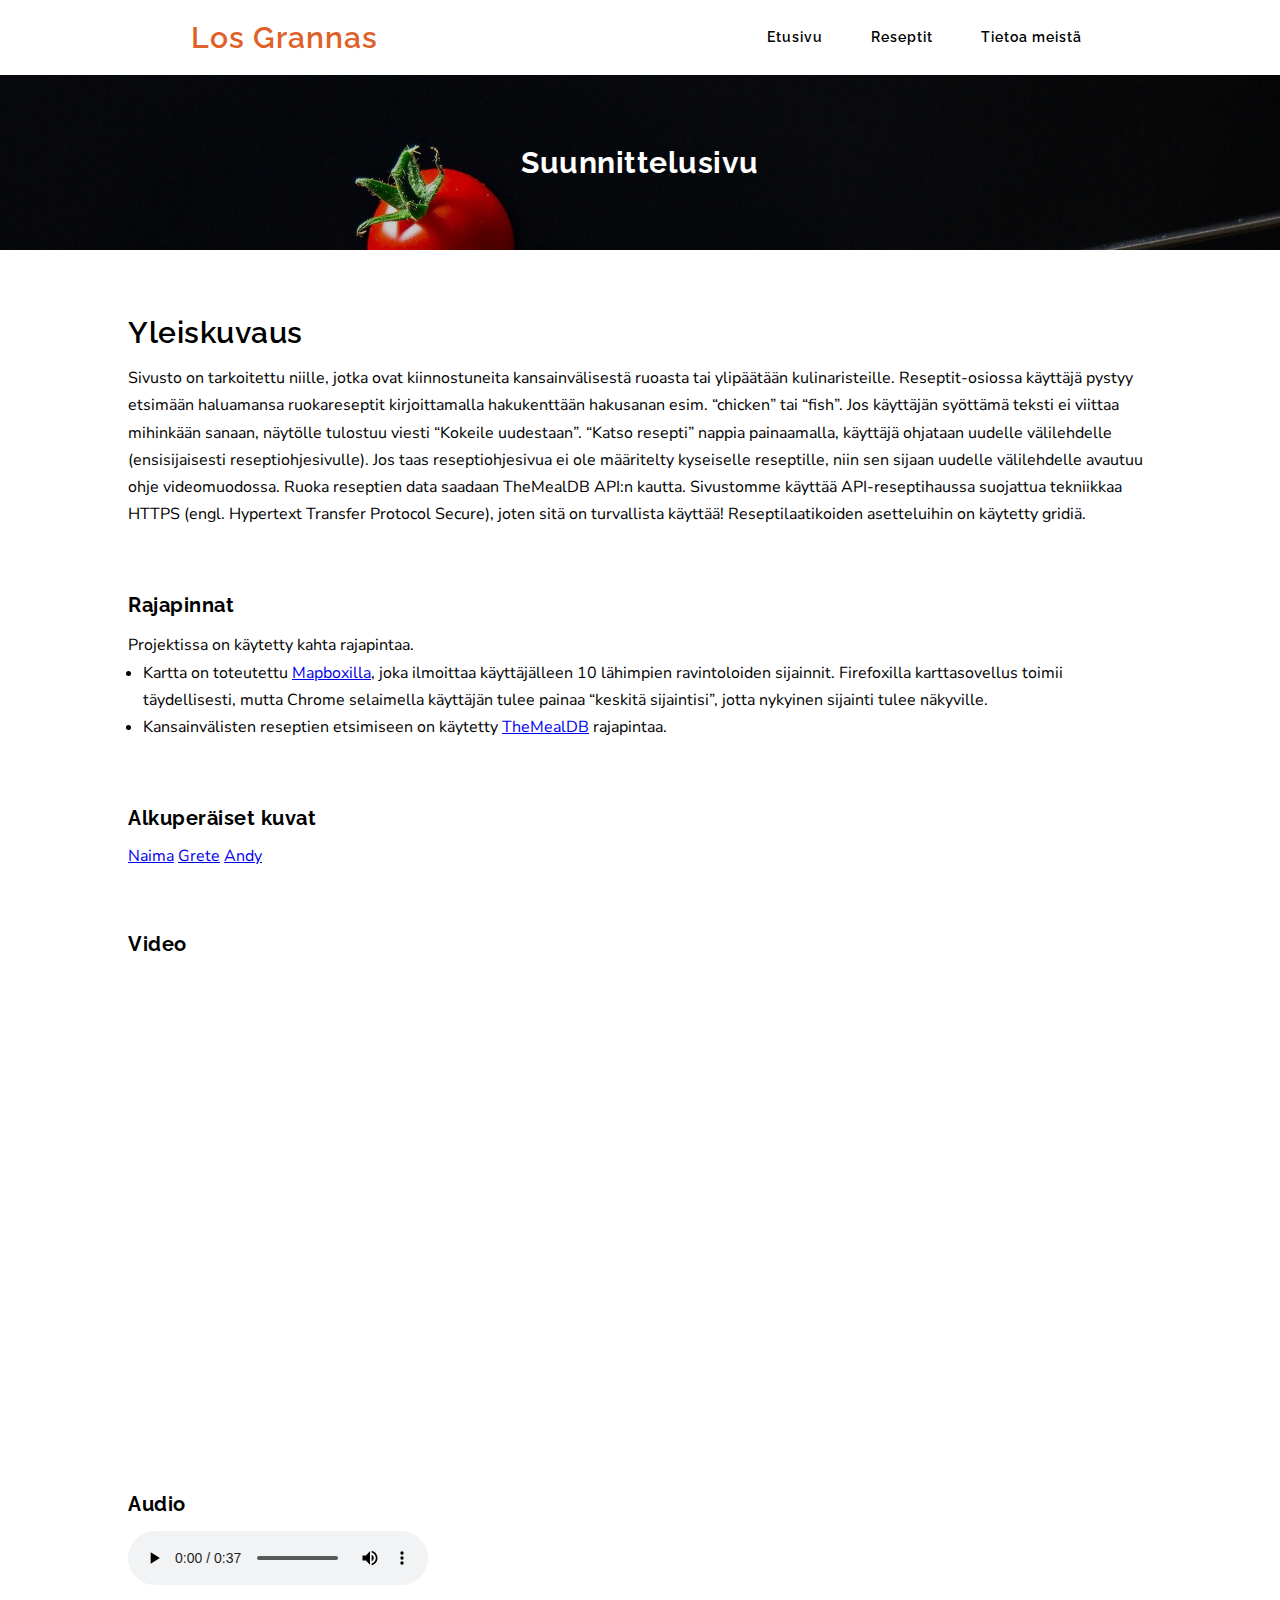
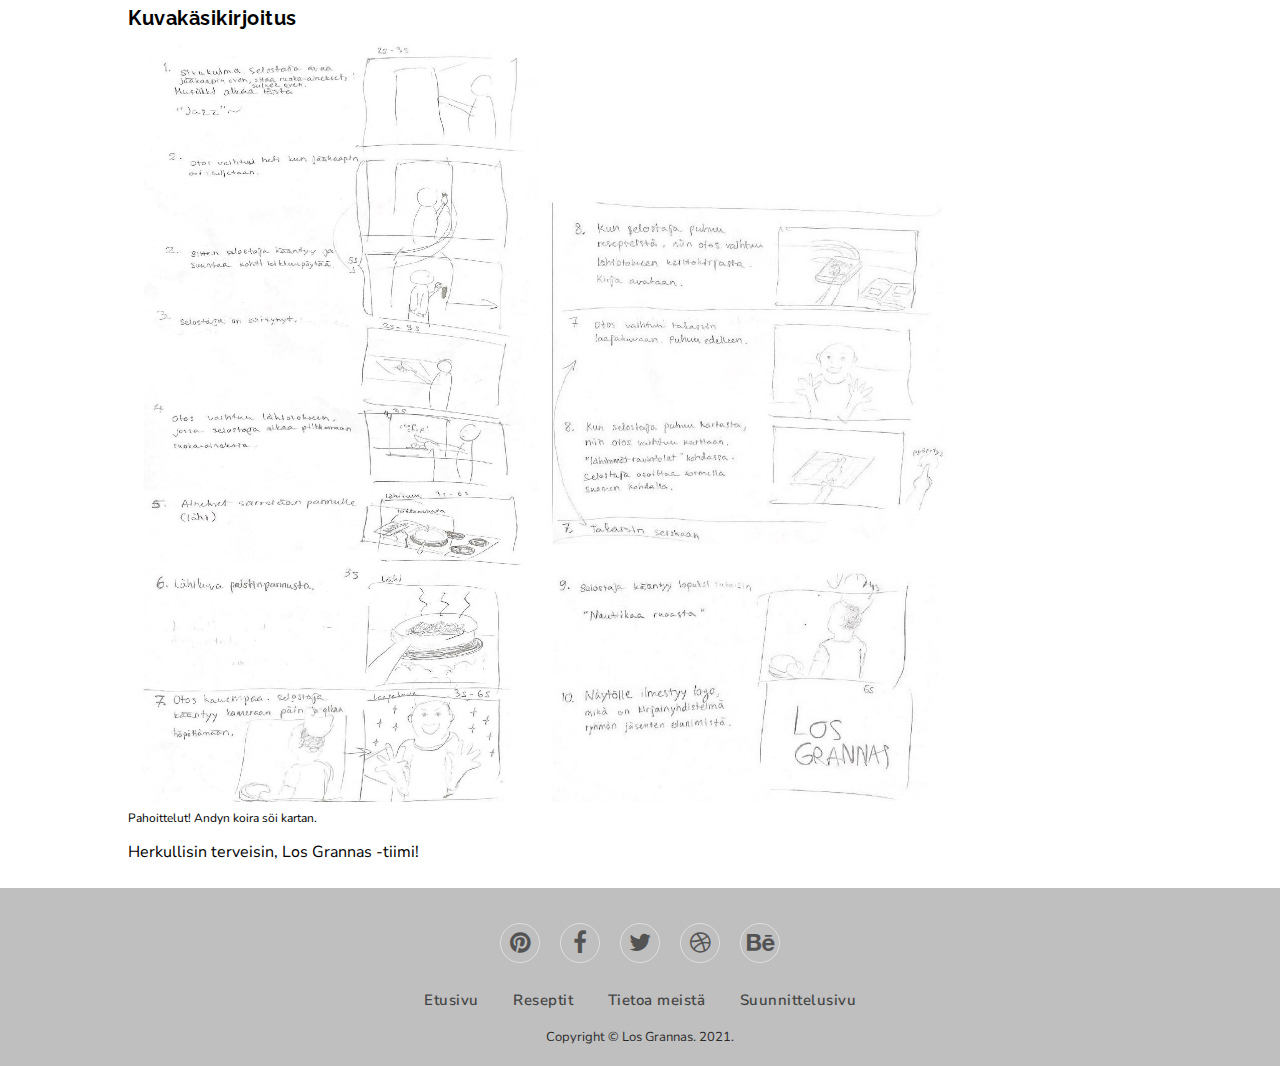
==== commit 55784f55: "Final final update" ====
--- a/piilosivu.html
+++ b/piilosivu.html
@@ -125,11 +125,11 @@
     <footer>
         <section class="footer-content">
             <div class="some">
-                <a href="https://www.pinterest.com/"><i class="fa fa-pinterest" aria-hidden="true"></i></a></li>
-                <a href="https://www.facebook.com/"><i class="fa fa-facebook-f" aria-hidden="true"></i></a></li>
-                <a href="https://www.twitter.com/"><i class="fa fa-twitter" aria-hidden="true"></i></a></li>
-                <a href="https://dribbble.com/"><i class="fa fa-dribbble" aria-hidden="true"></i></a></li>
-                <a href="https://www.behance.net/"><i class="fa fa-behance" aria-hidden="true"></i></a></li>
+                <a href="https://www.pinterest.com/"><i class="fa fa-pinterest" aria-hidden="true"></i></a>
+                <a href="https://www.facebook.com/"><i class="fa fa-facebook-f" aria-hidden="true"></i></a>
+                <a href="https://www.twitter.com/"><i class="fa fa-twitter" aria-hidden="true"></i></a>
+                <a href="https://dribbble.com/"><i class="fa fa-dribbble" aria-hidden="true"></i></a>
+                <a href="https://www.behance.net/"><i class="fa fa-behance" aria-hidden="true"></i></a>
             </div>
 
             <ul class="list">
--- a/css/nav.css
+++ b/css/nav.css
@@ -33,7 +33,7 @@
   color: #000;
   font-weight: 600;
   padding: 1.5rem;
-  display: inline;
+  display: block;
 }
 
 .navbar-links a.active {
